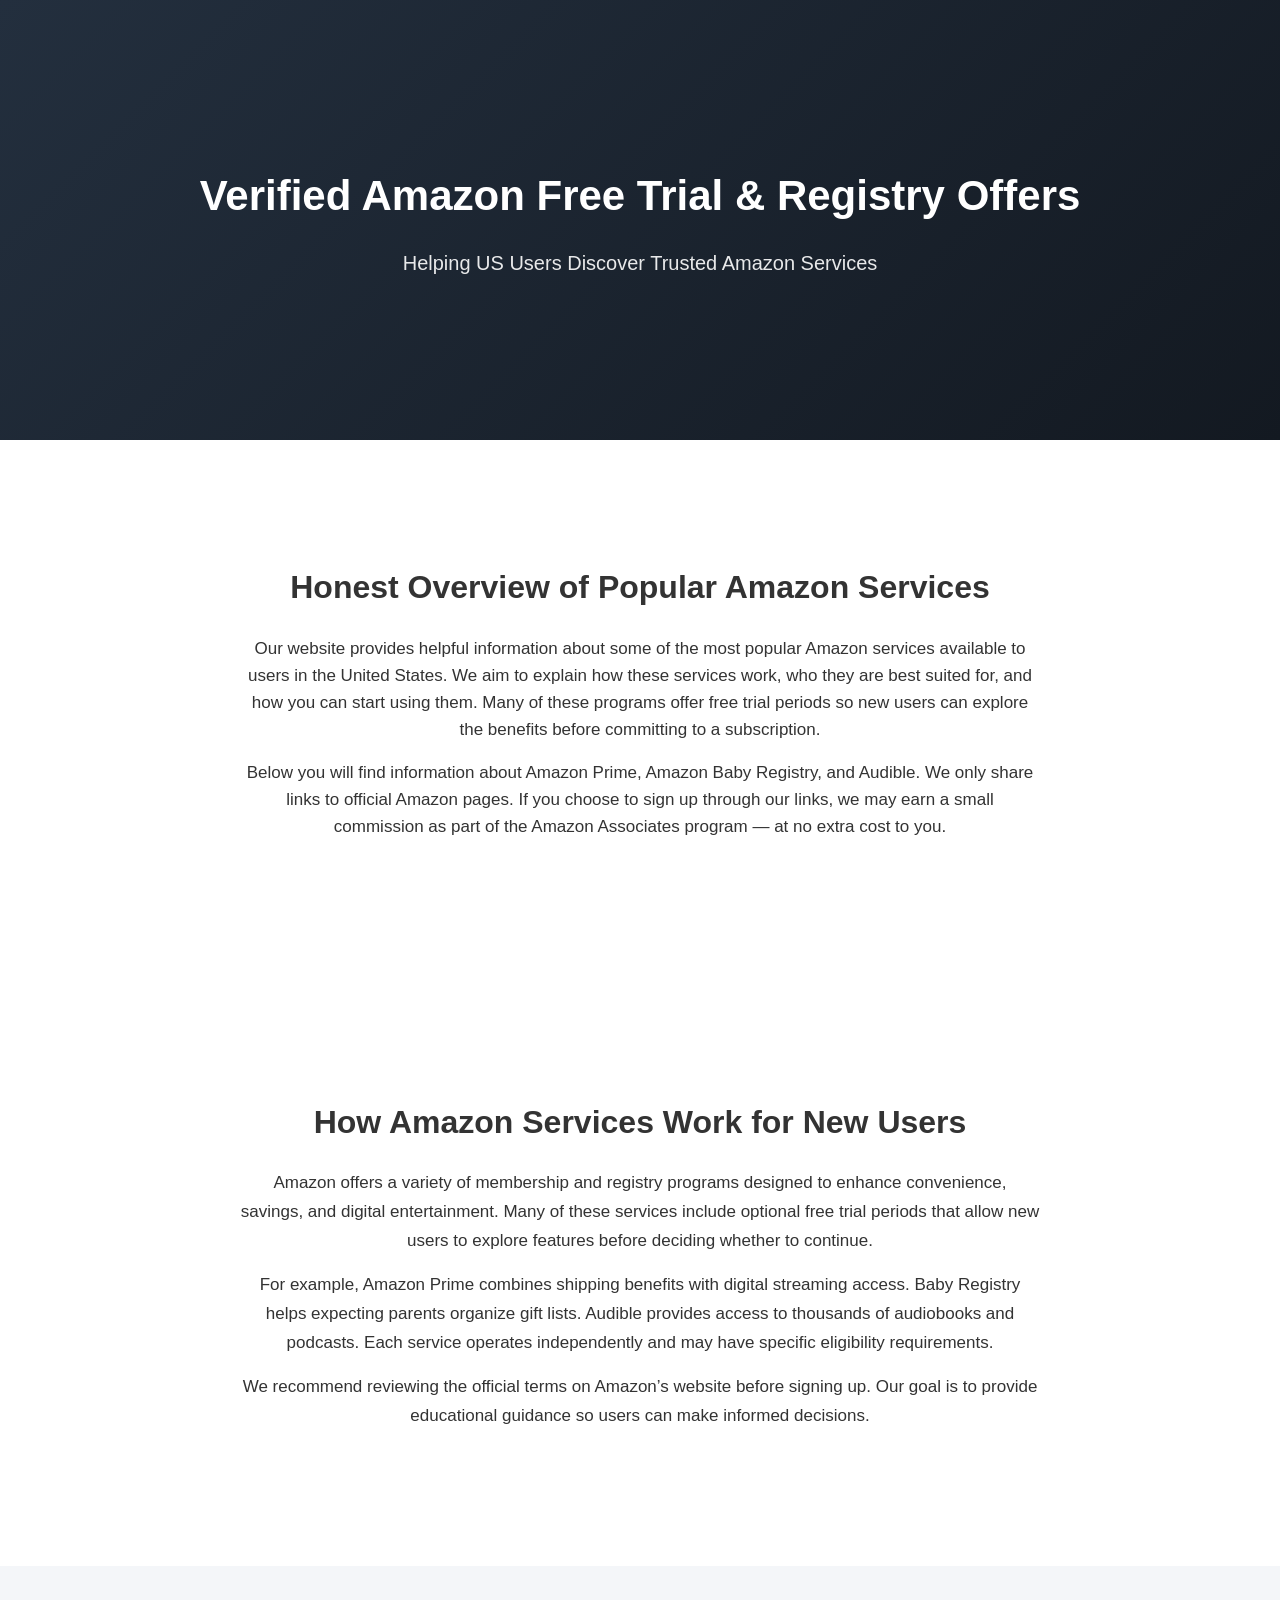
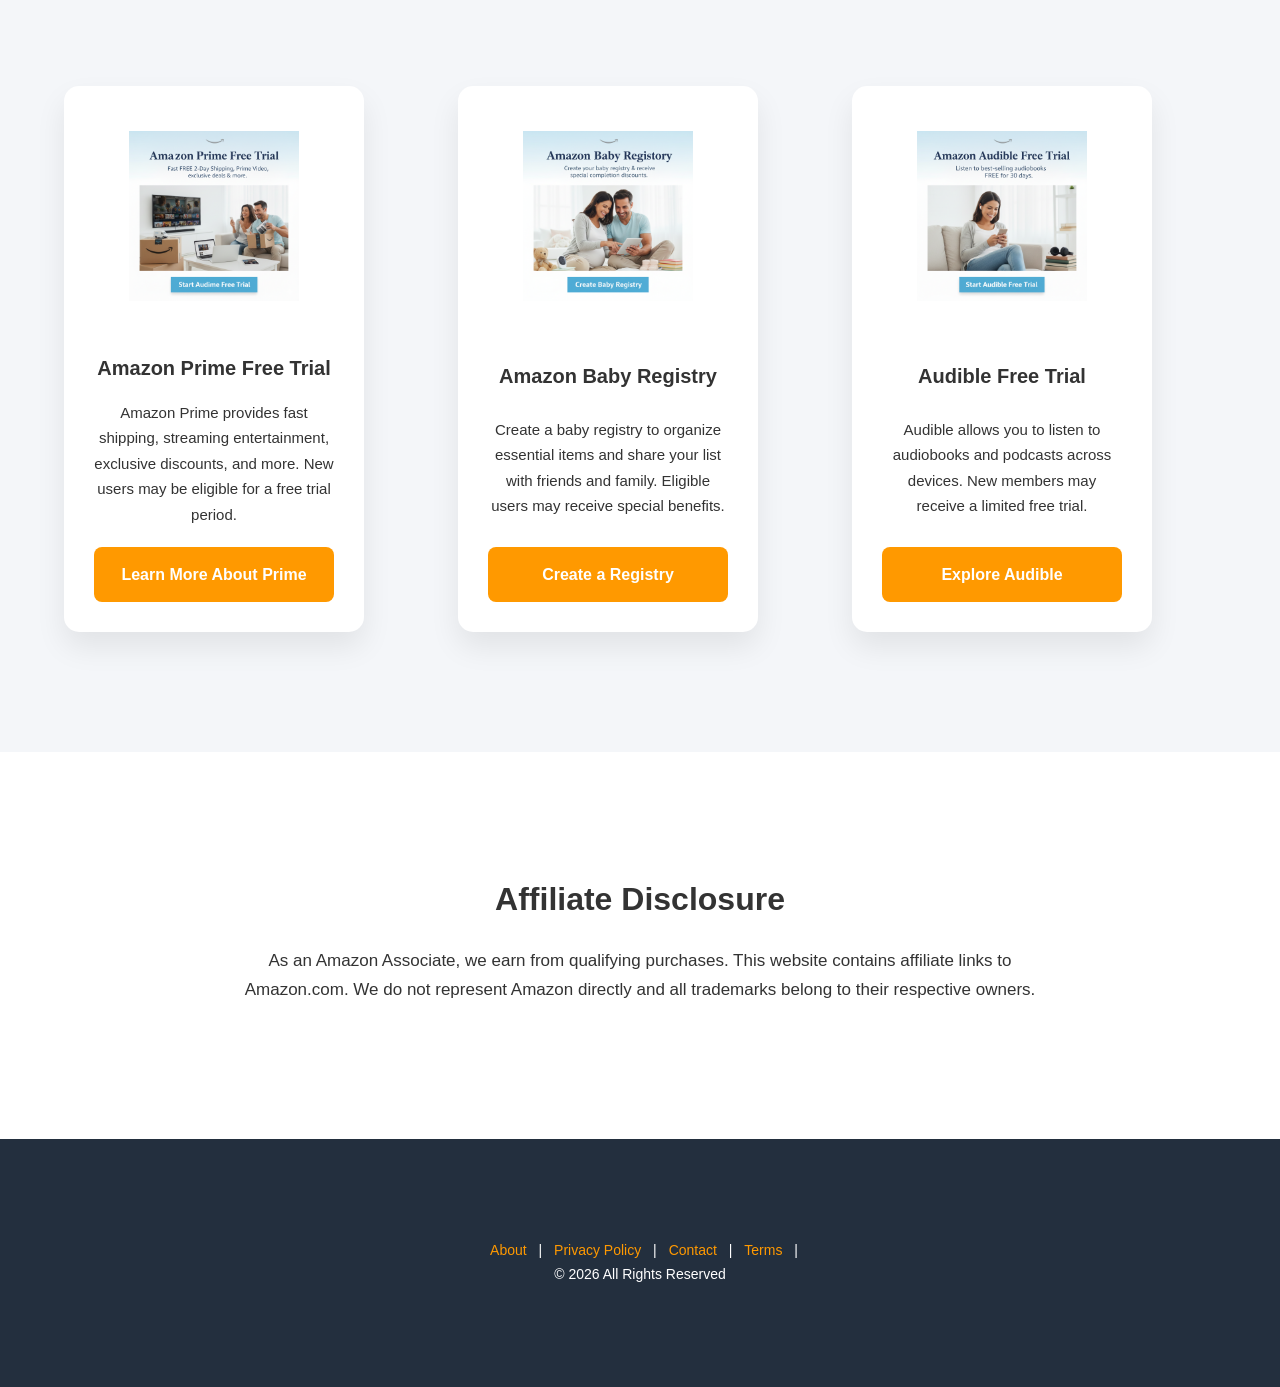
==== index.html @ e88a6f13 "first commit" ====
<!DOCTYPE html>
<html lang="en">
<head>
<meta charset="UTF-8">
<meta name="viewport" content="width=device-width, initial-scale=1.0">
<title>Best Amazon Free Trials & Registry Offers for US Users</title>
<meta name="description" content="Discover verified Amazon free trial offers including Prime, Baby Registry, and Audible. Honest reviews and helpful signup guidance for US users.">
<link rel="stylesheet" href="./index.css">
</head>
<body>

<header>
  <div class="container">
    <h1>Verified Amazon Free Trial & Registry Offers</h1>
    <p>Helping US Users Discover Trusted Amazon Services</p>
  </div>
</header>

<section class="hero">
  <div class="container">
    <h2>Honest Overview of Popular Amazon Services</h2>
    <p>
      Our website provides helpful information about some of the most popular Amazon services available to users in the United States. 
      We aim to explain how these services work, who they are best suited for, and how you can start using them. 
      Many of these programs offer free trial periods so new users can explore the benefits before committing to a subscription.
    </p>

    <p>
      Below you will find information about Amazon Prime, Amazon Baby Registry, and Audible. 
      We only share links to official Amazon pages. If you choose to sign up through our links, we may earn a small commission as part of the Amazon Associates program — at no extra cost to you.
    </p>
  </div>
</section>

<section class="guide">
  <div class="container">
    <h2>How Amazon Services Work for New Users</h2>
    <p>
      Amazon offers a variety of membership and registry programs designed to enhance convenience, savings, and digital entertainment. 
      Many of these services include optional free trial periods that allow new users to explore features before deciding whether to continue.
    </p>

    <p>
      For example, Amazon Prime combines shipping benefits with digital streaming access. Baby Registry helps expecting parents organize gift lists. 
      Audible provides access to thousands of audiobooks and podcasts. Each service operates independently and may have specific eligibility requirements.
    </p>

    <p>
      We recommend reviewing the official terms on Amazon’s website before signing up. Our goal is to provide educational guidance so users can make informed decisions.
    </p>
  </div>
</section>

<section class="offers">
  <div class="container">

    <div class="card">
      <img src="./assets/prime.png" alt="Amazon Prime" class="card-img">
      <h3>Amazon Prime Free Trial</h3>
      <p>
        Amazon Prime provides fast shipping, streaming entertainment, exclusive discounts, and more. 
        New users may be eligible for a free trial period.
      </p>
      <a href="YOUR_PRIME_BOUNTY_LINK_HERE" class="btn" target="_blank">Learn More About Prime</a>
    </div>

    <div class="card">
      <img src="./assets/baby.png" alt="Amazon Baby Registry" class="card-img">
      <h3>Amazon Baby Registry</h3>
      <p>
        Create a baby registry to organize essential items and share your list with friends and family. 
        Eligible users may receive special benefits.
      </p>
      <a href="YOUR_BABY_REGISTRY_BOUNTY_LINK_HERE" class="btn" target="_blank">Create a Registry</a>
    </div>

    <div class="card">
      <img src="./assets/audible.png" alt="Audible Free Trial" class="card-img">
      <h3>Audible Free Trial</h3>
      <p>
        Audible allows you to listen to audiobooks and podcasts across devices. 
        New members may receive a limited free trial.
      </p>
      <a href="YOUR_AUDIBLE_BOUNTY_LINK_HERE" class="btn" target="_blank">Explore Audible</a>
    </div>

  </div>
</section>

<section class="disclaimer">
  <div class="container">
    <h2>Affiliate Disclosure</h2>
    <p>
      As an Amazon Associate, we earn from qualifying purchases. 
      This website contains affiliate links to Amazon.com. 
      We do not represent Amazon directly and all trademarks belong to their respective owners.
    </p>
  </div>
</section>

<footer>
  <div class="container">
    <a href="about.html">About</a> |
    <a href="privacy-policy.html">Privacy Policy</a> |
    <a href="contact.html">Contact</a> |
    <a href="terms.html">Terms</a> |
    <p>© 2026 All Rights Reserved</p>
  </div>
</footer>

<script src="./index.js"></script>
</body>
</html>
---- index.css ----
* {
  margin: 0;
  padding: 0;
  box-sizing: border-box;
  font-family: Arial, sans-serif;
}

body {
  background: #f4f6f9;
  color: #333;
}

.container {
  width: 90%;
  max-width: 1100px;
  margin: auto;
  padding: 40px 0;
  text-align: center;
}

header {
  background: linear-gradient(135deg, #232f3e, #131921);
  color: white;
  padding: 60px 20px;
}

header h1 {
  font-size: 32px;
  margin-bottom: 10px;
}

header p {
  font-size: 18px;
  opacity: 0.8;
}

.hero {
  background: white;
}

.hero h2 {
  margin-bottom: 20px;
  font-size: 28px;
}

.hero p {
  max-width: 700px;
  margin: auto;
  line-height: 1.6;
  font-size: 16px;
}

.offers {
  background: #f4f6f9;
}

.offers .container {
  display: flex;
  flex-wrap: wrap;
  justify-content: center;
  gap: 25px;
}

.card {
  background: white;
  padding: 30px;
  width: 300px;
  border-radius: 10px;
  box-shadow: 0 8px 20px rgba(0,0,0,0.08);
  transition: 0.3s;
}

.card:hover {
  transform: translateY(-5px);
}

.card h3 {
  margin-bottom: 15px;
  font-size: 20px;
}

.card p {
  margin-bottom: 20px;
  font-size: 15px;
}

.btn {
  display: inline-block;
  padding: 12px 20px;
  background: #ff9900;
  color: white;
  text-decoration: none;
  border-radius: 5px;
  font-weight: bold;
  transition: 0.3s;
}

.btn:hover {
  background: #e68a00;
}

.trust {
  background: white;
}

.trust ul {
  list-style: none;
  margin-top: 20px;
}

.trust li {
  margin: 10px 0;
  font-size: 16px;
}

footer {
  background: #232f3e;
  color: white;
  font-size: 14px;
  padding: 20px;
}

@media(max-width: 768px) {
  .offers .container {
    flex-direction: column;
    align-items: center;
  }
}

.card-img {
  width: 100%;
  height: 200px;
  object-fit: contain;   /* image কাটবে না */
  background-color: #fff;
  padding: 10px;
  border-radius: 10px;
  margin-bottom: 15px;
}

/* Tablet */
@media (max-width: 1024px) {
  .offers .container {
    grid-template-columns: repeat(2, 1fr);
  }
}

/* Mobile */
@media (max-width: 768px) {

  header h1 {
    font-size: 26px;
  }

  .hero h2 {
    font-size: 22px;
  }

  .offers .container {
    grid-template-columns: 1fr;
  }

  .card {
    padding: 25px;
  }

  .btn {
    width: 100%;
  }

}

/* // */

/* =========================
GLOBAL RESET
========================= */
* {
  margin: 0;
  padding: 0;
  box-sizing: border-box;
  font-family: Arial, sans-serif;
}

body {
  background: #f4f6f9;
  color: #333;
  line-height: 1.7;
}

a {
  text-decoration: none;
  color: inherit;
}

.container {
  width: 90%;
  max-width: 1200px;
  margin: auto;
  padding: 60px 0;
  text-align: center;
}

/* =========================
HEADER
========================= */
header {
  background: linear-gradient(135deg, #232f3e, #131921);
  color: white;
  padding: 100px 20px;
}

header h1 {
  font-size: 42px;
  margin-bottom: 15px;
}

header p {
  font-size: 20px;
  opacity: 0.9;
}

/* =========================
SECTIONS
========================= */
section {
  padding: 60px 0;
}

.hero,
.guide,
.disclaimer {
  background: white;
}

.hero h2,
.guide h2,
.disclaimer h2 {
  font-size: 32px;
  margin-bottom: 20px;
}

.hero p,
.guide p,
.disclaimer p {
  max-width: 800px;
  margin: 15px auto;
  font-size: 17px;
}

/* =========================
OFFERS GRID
========================= */
.offers {
  background: #f4f6f9;
}

.offers .container {
  display: grid;
  grid-template-columns: repeat(3, 1fr);
  gap: 30px;
}

/* =========================
CARD
========================= */
.card {
  background: white;
  padding: 30px;
  border-radius: 15px;
  box-shadow: 0 15px 30px rgba(0,0,0,0.08);
  transition: 0.3s ease;
  display: flex;
  flex-direction: column;
  justify-content: space-between;
}

.card:hover {
  transform: translateY(-8px);
}

.card-img {
  width: 100%;
  height: 200px;
  object-fit: contain;
  background: #fff;
  padding: 15px;
  border-radius: 10px;
}

.card h3 {
  margin: 20px 0 15px 0;
  font-size: 20px;
}

.card p {
  font-size: 15px;
  margin-bottom: 20px;
}

/* =========================
BUTTON
========================= */
.btn {
  display: inline-block;
  padding: 14px 20px;
  background: #ff9900;
  color: white;
  border-radius: 8px;
  font-weight: bold;
  transition: 0.3s;
}

.btn:hover {
  background: #e68a00;
}

/* =========================
FOOTER
========================= */
footer {
  background: #232f3e;
  color: white;
  padding: 40px 20px;
  text-align: center;
  font-size: 14px;
}

footer a {
  color: #ff9900;
  margin: 0 8px;
}

/* =========================
TABLET RESPONSIVE
========================= */
@media (max-width: 1024px) {

  header h1 {
    font-size: 34px;
  }

  .hero h2,
  .guide h2,
  .disclaimer h2 {
    font-size: 26px;
  }

  .offers .container {
    grid-template-columns: repeat(2, 1fr);
  }

  .card-img {
    height: 180px;
  }
}

/* =========================
MOBILE RESPONSIVE
========================= */
@media (max-width: 768px) {

  .container {
    padding: 40px 0;
  }

  header {
    padding: 70px 20px;
  }

  header h1 {
    font-size: 26px;
  }

  header p {
    font-size: 16px;
  }

  .hero h2,
  .guide h2,
  .disclaimer h2 {
    font-size: 22px;
  }

  .hero p,
  .guide p,
  .disclaimer p {
    font-size: 15px;
  }

  .offers .container {
    grid-template-columns: 1fr;
  }

  .card {
    padding: 25px;
  }

  .card-img {
    height: 160px;
  }

  .btn {
    width: 100%;
  }

}
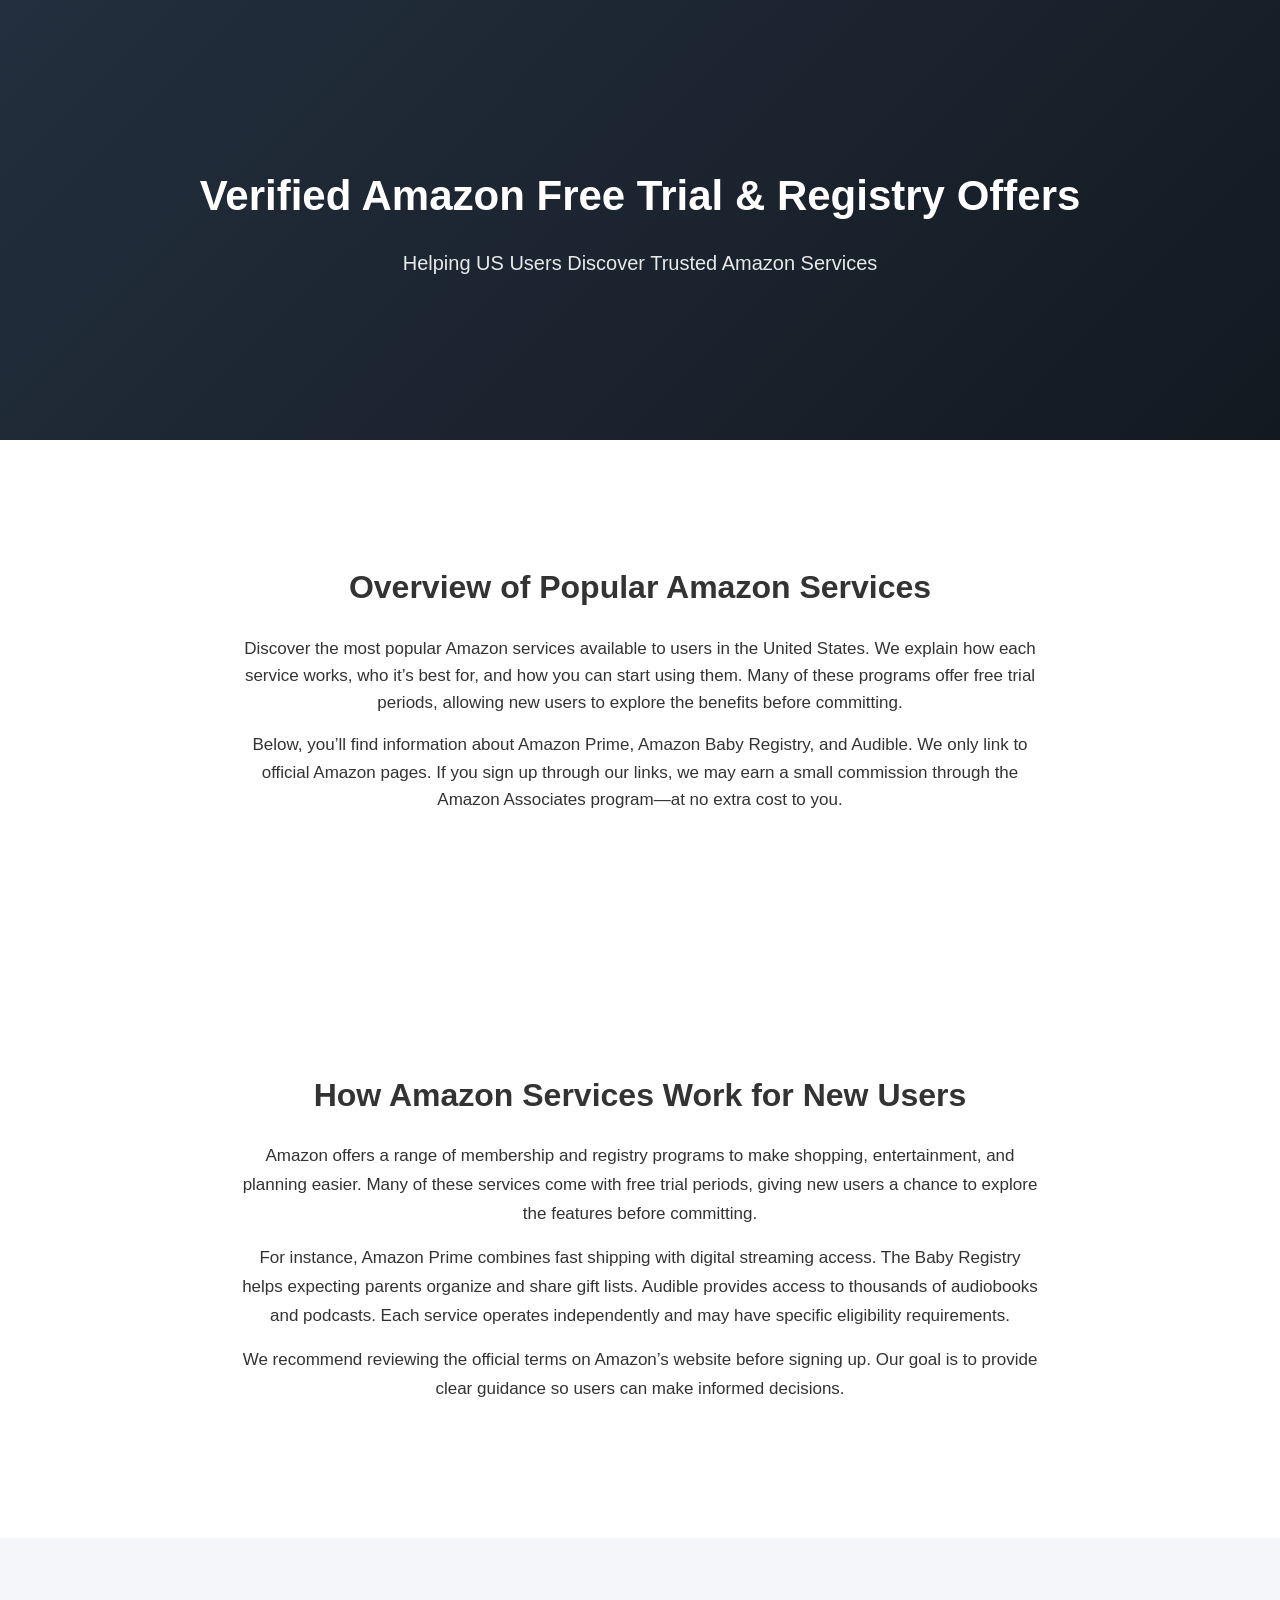
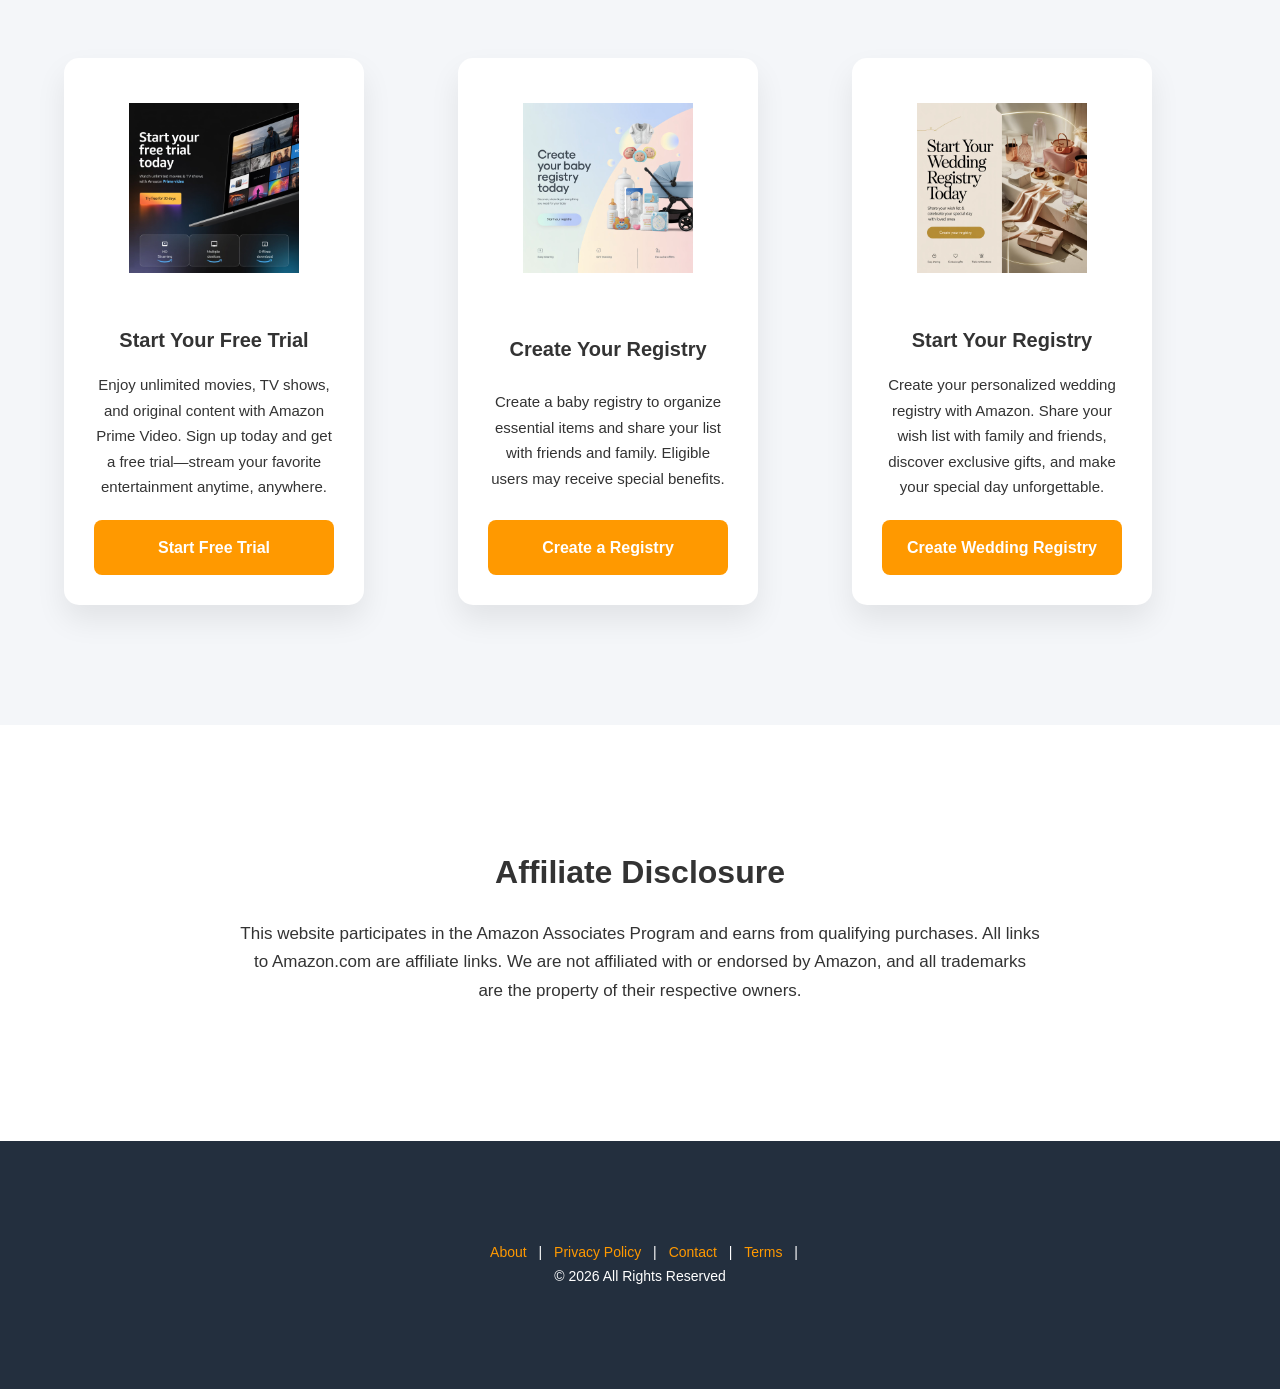
==== commit 5c027c09: "added all files updates" ====
--- a/index.html
+++ b/index.html
@@ -18,36 +18,37 @@
 
 <section class="hero">
   <div class="container">
-    <h2>Honest Overview of Popular Amazon Services</h2>
-    <p>
-      Our website provides helpful information about some of the most popular Amazon services available to users in the United States. 
-      We aim to explain how these services work, who they are best suited for, and how you can start using them. 
-      Many of these programs offer free trial periods so new users can explore the benefits before committing to a subscription.
-    </p>
+   <h2>Overview of Popular Amazon Services</h2>
+<p>
+  Discover the most popular Amazon services available to users in the United States. 
+  We explain how each service works, who it’s best for, and how you can start using them. 
+  Many of these programs offer free trial periods, allowing new users to explore the benefits before committing.
+</p>
 
-    <p>
-      Below you will find information about Amazon Prime, Amazon Baby Registry, and Audible. 
-      We only share links to official Amazon pages. If you choose to sign up through our links, we may earn a small commission as part of the Amazon Associates program — at no extra cost to you.
-    </p>
+<p>
+  Below, you’ll find information about Amazon Prime, Amazon Baby Registry, and Audible. 
+  We only link to official Amazon pages. If you sign up through our links, we may earn a small commission through the Amazon Associates program—at no extra cost to you.
+</p>
   </div>
 </section>
 
 <section class="guide">
   <div class="container">
     <h2>How Amazon Services Work for New Users</h2>
-    <p>
-      Amazon offers a variety of membership and registry programs designed to enhance convenience, savings, and digital entertainment. 
-      Many of these services include optional free trial periods that allow new users to explore features before deciding whether to continue.
-    </p>
+<p>
+  Amazon offers a range of membership and registry programs to make shopping, entertainment, and planning easier. 
+  Many of these services come with free trial periods, giving new users a chance to explore the features before committing.
+</p>
 
-    <p>
-      For example, Amazon Prime combines shipping benefits with digital streaming access. Baby Registry helps expecting parents organize gift lists. 
-      Audible provides access to thousands of audiobooks and podcasts. Each service operates independently and may have specific eligibility requirements.
-    </p>
+<p>
+  For instance, Amazon Prime combines fast shipping with digital streaming access. 
+  The Baby Registry helps expecting parents organize and share gift lists. 
+  Audible provides access to thousands of audiobooks and podcasts. Each service operates independently and may have specific eligibility requirements.
+</p>
 
-    <p>
-      We recommend reviewing the official terms on Amazon’s website before signing up. Our goal is to provide educational guidance so users can make informed decisions.
-    </p>
+<p>
+  We recommend reviewing the official terms on Amazon’s website before signing up. Our goal is to provide clear guidance so users can make informed decisions.
+</p>
   </div>
 </section>
 
@@ -55,33 +56,32 @@
   <div class="container">
 
     <div class="card">
-      <img src="./assets/prime.png" alt="Amazon Prime" class="card-img">
-      <h3>Amazon Prime Free Trial</h3>
+      <img src="./assets/prime video.jpeg" alt="Amazon Prime" class="card-img">
+      <h3>Start Your Free Trial</h3>
       <p>
-        Amazon Prime provides fast shipping, streaming entertainment, exclusive discounts, and more. 
-        New users may be eligible for a free trial period.
+        Enjoy unlimited movies, TV shows, and original content with Amazon Prime Video. 
+  Sign up today and get a free trial—stream your favorite entertainment anytime, anywhere.
       </p>
-      <a href="YOUR_PRIME_BOUNTY_LINK_HERE" class="btn" target="_blank">Learn More About Prime</a>
+      <a href="https://www.amazon.com/Amazon-Video/b?ie=UTF8&node=2858778011&linkCode=ll2&tag=riaduldigit20-20&linkId=a5e9cf8e46cd25b3e107a807a1206e1d&language=en_US&ref_=as_li_ss_tl" class="btn" target="_blank">Start Free Trial</a>
     </div>
 
     <div class="card">
-      <img src="./assets/baby.png" alt="Amazon Baby Registry" class="card-img">
-      <h3>Amazon Baby Registry</h3>
+      <img src="./assets/baby.jpeg" alt="Amazon Baby Registry" class="card-img">
+      <h3>Create Your Registry</h3>
       <p>
         Create a baby registry to organize essential items and share your list with friends and family. 
         Eligible users may receive special benefits.
       </p>
-      <a href="YOUR_BABY_REGISTRY_BOUNTY_LINK_HERE" class="btn" target="_blank">Create a Registry</a>
+      <a href="https://www.amazon.com/baby-reg/homepage?&linkCode=ll2&tag=riaduldigit20-20&linkId=ac7f6924118c40deae3d34c7b75065a2&language=en_US&ref_=as_li_ss_tl" class="btn" target="_blank">Create a Registry</a>
     </div>
 
     <div class="card">
-      <img src="./assets/audible.png" alt="Audible Free Trial" class="card-img">
-      <h3>Audible Free Trial</h3>
+      <img src="./assets/wedding.jpeg" alt="Amazon Wedding Registry" class="card-img">
+      <h3>Start Your Registry</h3>
       <p>
-        Audible allows you to listen to audiobooks and podcasts across devices. 
-        New members may receive a limited free trial.
+        Create your personalized wedding registry with Amazon. Share your wish list with family and friends, discover exclusive gifts, and make your special day unforgettable.
       </p>
-      <a href="YOUR_AUDIBLE_BOUNTY_LINK_HERE" class="btn" target="_blank">Explore Audible</a>
+      <a href="https://www.amazon.com/wedding?&linkCode=ll2&tag=riaduldigit20-20&linkId=8335117df9ae7c4df93c19c6e0202d7d&language=en_US&ref_=as_li_ss_tl" class="btn" target="_blank">Create Wedding Registry</a>
     </div>
 
   </div>
@@ -90,11 +90,11 @@
 <section class="disclaimer">
   <div class="container">
     <h2>Affiliate Disclosure</h2>
-    <p>
-      As an Amazon Associate, we earn from qualifying purchases. 
-      This website contains affiliate links to Amazon.com. 
-      We do not represent Amazon directly and all trademarks belong to their respective owners.
-    </p>
+<p>
+  This website participates in the Amazon Associates Program and earns from qualifying purchases. 
+  All links to Amazon.com are affiliate links. 
+  We are not affiliated with or endorsed by Amazon, and all trademarks are the property of their respective owners.
+</p>
   </div>
 </section>
 
